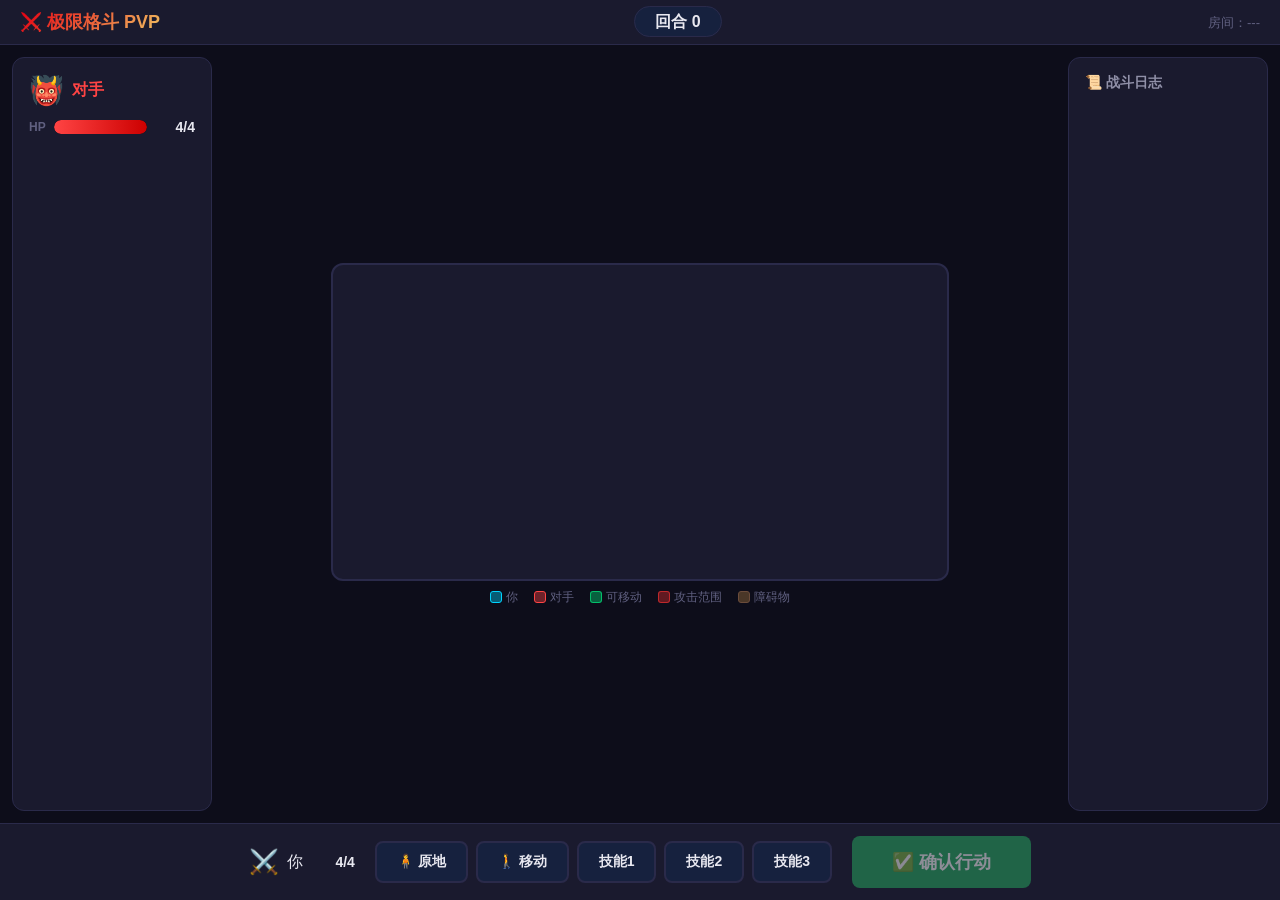
==== templates/game.html @ 5934aa99 "feat: 原地不动+砍头秒杀+RPS双方选+平局不重来" ====
<!DOCTYPE html>
<html lang="zh-CN">
<head>
    <meta charset="UTF-8">
    <meta name="viewport" content="width=device-width, initial-scale=1.0, maximum-scale=1.0, user-scalable=no">
    <title>极限格斗 PVP 鬼灭之刀 - 对战</title>
    <link rel="stylesheet" href="/static/style.css">
</head>
<body class="game-body">
    <div id="game-app">
        <!-- 顶部信息栏 -->
        <header class="game-header">
            <div class="header-left">
                <span class="game-logo">⚔️ 极限格斗 PVP</span>
            </div>
            <div class="header-center">
                <span class="turn-badge">回合 <span id="turn-number">0</span></span>
            </div>
            <div class="header-right">
                <span id="controlling-panel" class="room-badge hidden" style="margin-right:12px;color:var(--accent-gold);font-weight:700;">
                    <span id="controlling-label">当前操控: ---</span>
                </span>
                <span id="player-name-display" class="room-badge" style="margin-right:12px;"></span>
                <span id="room-display" class="room-badge">房间：---</span>
            </div>
        </header>

        <!-- 主体布局 -->
        <div class="game-main">
            <!-- 敌方信息 -->
            <aside class="player-panel enemy-panel" id="enemy-panel">
                <div class="panel-header enemy-header">
                    <span id="enemy-emoji">👹</span>
                    <h3 id="enemy-name">对手</h3>
                </div>
                <div class="hp-section">
                    <div class="hp-label">HP</div>
                    <div class="hp-bar-container">
                        <div class="hp-bar enemy-hp-bar" id="enemy-hp-bar"></div>
                    </div>
                    <div class="hp-text" id="enemy-hp-text">4/4</div>
                </div>
                <div id="enemy-status" class="status-badge"></div>
                <div class="skill-list" id="enemy-skills"></div>
            </aside>

            <!-- 地图 -->
            <main class="map-container">
                <div class="map-wrapper">
                    <div id="game-map" class="game-map"></div>
                </div>
                <!-- 图例 -->
                <div class="map-legend">
                    <span class="legend-item"><span class="legend-dot self-dot"></span> 你</span>
                    <span class="legend-item"><span class="legend-dot enemy-dot"></span> 对手</span>
                    <span class="legend-item"><span class="legend-dot move-dot"></span> 可移动</span>
                    <span class="legend-item"><span class="legend-dot attack-dot"></span> 攻击范围</span>
                    <span class="legend-item"><span class="legend-dot obstacle-dot"></span> 障碍物</span>
                </div>
            </main>

            <!-- 战斗日志 -->
            <aside class="log-panel">
                <h3>📜 战斗日志</h3>
                <div id="battle-log" class="battle-log"></div>
            </aside>
        </div>

        <!-- 下方：行动选择 -->
        <footer class="action-bar">
            <div class="your-info">
                <span id="your-emoji">⚔️</span>
                <span id="your-name">你</span>
                <div class="hp-section mini">
                    <div class="hp-bar-container">
                        <div class="hp-bar your-hp-bar" id="your-hp-bar"></div>
                    </div>
                    <span class="hp-text" id="your-hp-text">4/4</span>
                </div>
                <span id="your-status" class="status-badge"></span>
            </div>

            <div class="action-buttons" id="action-buttons">
                <button id="btn-stay" class="btn btn-action" data-action="stay">
                    🧍 原地
                </button>
                <button id="btn-move" class="btn btn-action" data-action="move">
                    🚶 移动
                </button>
                <button id="btn-skill-0" class="btn btn-action btn-skill" data-action="skill" data-index="0">
                    技能1
                </button>
                <button id="btn-skill-1" class="btn btn-action btn-skill" data-action="skill" data-index="1">
                    技能2
                </button>
                <button id="btn-skill-2" class="btn btn-action btn-skill" data-action="skill" data-index="2">
                    技能3
                </button>
            </div>

            <div class="confirm-section">
                <div id="direction-picker" class="direction-picker hidden">
                    <div class="direction-grid">
                        <button class="dir-btn" data-dir="ul">↖</button>
                        <button class="dir-btn" data-dir="up">↑</button>
                        <button class="dir-btn" data-dir="ur">↗</button>
                        <button class="dir-btn" data-dir="left">←</button>
                        <button class="dir-btn dir-center" disabled>◎</button>
                        <button class="dir-btn" data-dir="right">→</button>
                        <button class="dir-btn" data-dir="dl">↙</button>
                        <button class="dir-btn" data-dir="down">↓</button>
                        <button class="dir-btn" data-dir="dr">↘</button>
                    </div>
                </div>
                <button id="btn-confirm-action" class="btn btn-confirm" disabled>
                    ✅ 确认行动
                </button>
                <button id="btn-cancel-action" class="btn btn-cancel hidden">
                    ❌ 取消
                </button>
            </div>

            <div id="waiting-indicator" class="waiting-indicator hidden">
                <div class="loading-spinner"></div>
                <p>等待对手...</p>
            </div>
        </footer>

        <!-- 猜拳弹窗 -->
        <div id="rps-modal" class="modal hidden">
            <div class="modal-content">
                <h2>✊ 猜拳判定！</h2>
                <p id="rps-skill-name">技能命中，请猜拳决定伤害</p>
                <div class="rps-timer">剩余时间：<span id="rps-countdown">5</span>秒</div>
                <div class="rps-buttons">
                    <button class="rps-btn" data-choice="rock">
                        <span class="rps-icon">✊</span>
                        <span>石头</span>
                    </button>
                    <button class="rps-btn" data-choice="scissors">
                        <span class="rps-icon">✌️</span>
                        <span>剪刀</span>
                    </button>
                    <button class="rps-btn" data-choice="paper">
                        <span class="rps-icon">🖐️</span>
                        <span>布</span>
                    </button>
                </div>
            </div>
        </div>

        <!-- 断线重连遮罩 -->
        <div id="reconnect-overlay" class="modal hidden">
            <div class="modal-content reconnect-content">
                <h2>🔌 连接已断开</h2>
                <div id="reconnect-auto">
                    <div class="loading-spinner"></div>
                    <p class="reconnect-info"><span id="reconnect-countdown">5</span> 秒后自动重连</p>
                    <p class="reconnect-sub" id="reconnect-attempt"></p>
                </div>
                <div id="reconnect-manual" class="hidden">
                    <p>自动重连失败</p>
                    <button class="btn btn-primary" onclick="manualReconnect()">🔄 手动重连</button>
                    <button class="btn btn-secondary" onclick="location.reload()" style="margin-top:8px;">🔁 刷新页面</button>
                </div>
            </div>
        </div>

        <!-- 游戏结束弹窗 -->
        <div id="game-over-modal" class="modal hidden">
            <div class="modal-content game-over-content">
                <h1 id="game-over-title"></h1>
                <p id="game-over-message"></p>
                <button id="btn-new-game" class="btn btn-primary" onclick="location.reload()">
                    🔄 再来一局
                </button>
            </div>
        </div>
    </div>

    <script src="/static/player.js"></script>
    <script src="/static/battle-records.js"></script>
    <script src="/static/game.js"></script>
</body>
</html>
---- static/style.css ----
/* ========== 极限格斗 PVP 鬼灭之刀 - 暗黑日系风格 ========== */

:root {
    --bg-dark: #0d0d1a;
    --bg-panel: #1a1a2e;
    --bg-card: #16213e;
    --bg-cell: #1e1e3a;
    --obstacle: #4a3728;
    --obstacle-border: #6b4c3b;
    --self-blue: #00d4ff;
    --self-blue-glow: rgba(0, 212, 255, 0.4);
    --enemy-red: #ff4444;
    --enemy-red-glow: rgba(255, 68, 68, 0.4);
    --move-green: rgba(0, 255, 136, 0.35);
    --attack-red: rgba(255, 50, 50, 0.35);
    --accent-red: #e60012;
    --accent-gold: #f0c060;
    --text-primary: #e8e8f0;
    --text-secondary: #9090a8;
    --text-dim: #606080;
    --border-color: #2a2a4a;
    --btn-primary-bg: #c0392b;
    --btn-primary-hover: #e74c3c;
    --btn-secondary-bg: #2c3e50;
    --btn-secondary-hover: #34495e;
}

* {
    margin: 0;
    padding: 0;
    box-sizing: border-box;
}

body {
    font-family: "Microsoft YaHei", "PingFang SC", "Hiragino Sans GB", sans-serif;
    background: var(--bg-dark);
    color: var(--text-primary);
    min-height: 100vh;
    overflow-x: hidden;
}

/* ========== 通用 ========== */
.hidden { display: none !important; }

.phase {
    display: none;
    min-height: 100vh;
    padding: 40px 20px;
}

.phase.active {
    display: flex;
    flex-direction: column;
    align-items: center;
    justify-content: center;
}

.btn {
    padding: 12px 28px;
    border: none;
    border-radius: 8px;
    font-size: 16px;
    font-weight: 600;
    cursor: pointer;
    transition: all 0.2s;
    display: inline-flex;
    align-items: center;
    gap: 8px;
    font-family: inherit;
}

.btn:disabled {
    opacity: 0.5;
    cursor: not-allowed;
}

.btn-primary {
    background: var(--btn-primary-bg);
    color: white;
}

.btn-primary:hover:not(:disabled) {
    background: var(--btn-primary-hover);
    transform: translateY(-2px);
    box-shadow: 0 4px 16px rgba(231, 76, 60, 0.4);
}

.btn-secondary {
    background: var(--btn-secondary-bg);
    color: var(--text-primary);
    border: 1px solid var(--border-color);
}

.btn-secondary:hover:not(:disabled) {
    background: var(--btn-secondary-hover);
}

.btn-confirm {
    background: #27ae60;
    color: white;
    font-size: 18px;
    padding: 14px 40px;
}

.btn-confirm:hover:not(:disabled) {
    background: #2ecc71;
    box-shadow: 0 4px 16px rgba(46, 204, 113, 0.4);
}

.btn-cancel {
    background: #7f8c8d;
    color: white;
}

.input-group {
    margin-bottom: 16px;
}

.input-group label {
    display: block;
    margin-bottom: 6px;
    color: var(--text-secondary);
    font-size: 14px;
}

input[type="text"] {
    width: 100%;
    padding: 12px 16px;
    border: 2px solid var(--border-color);
    border-radius: 8px;
    background: var(--bg-card);
    color: var(--text-primary);
    font-size: 16px;
    font-family: inherit;
    outline: none;
    transition: border-color 0.2s;
}

input[type="text"]:focus {
    border-color: var(--self-blue);
}

.error-message {
    background: rgba(231, 76, 60, 0.15);
    border: 1px solid rgba(231, 76, 60, 0.4);
    color: #e74c3c;
    padding: 10px 16px;
    border-radius: 8px;
    margin-top: 12px;
    font-size: 14px;
}

.loading-spinner {
    width: 40px;
    height: 40px;
    border: 4px solid var(--border-color);
    border-top-color: var(--self-blue);
    border-radius: 50%;
    animation: spin 0.8s linear infinite;
    margin: 16px auto;
}

@keyframes spin {
    to { transform: rotate(360deg); }
}

.waiting-text {
    color: var(--text-secondary);
    text-align: center;
    margin-top: 12px;
    font-size: 14px;
}

/* ========== 玩家信息栏 ========== */
.player-bar {
    display: flex;
    align-items: center;
    justify-content: space-between;
    padding: 8px 20px;
    background: var(--bg-panel);
    border-bottom: 1px solid var(--border-color);
}

.player-bar-left {
    display: flex;
    align-items: center;
    gap: 8px;
}

.player-icon {
    font-size: 20px;
}

.player-display-name {
    font-size: 15px;
    font-weight: 600;
    color: var(--text-primary);
}

.player-display-id {
    font-size: 11px;
    color: var(--text-dim);
    font-family: "Courier New", monospace;
    background: var(--bg-card);
    padding: 2px 8px;
    border-radius: 4px;
}

.player-bar-right {
    display: flex;
    gap: 8px;
}

@media (max-width: 768px) {
    .player-bar {
        padding: 6px 12px;
    }
    .player-display-id {
        display: none;
    }
}

/* ========== 大厅 ========== */
.title-section {
    text-align: center;
    margin-bottom: 32px;
}

.game-title {
    font-size: 48px;
    background: linear-gradient(135deg, var(--accent-red), var(--accent-gold));
    -webkit-background-clip: text;
    -webkit-text-fill-color: transparent;
    background-clip: text;
    margin-bottom: 4px;
}

.game-subtitle {
    font-size: 24px;
    color: var(--text-secondary);
    letter-spacing: 4px;
}

.lobby-card {
    background: var(--bg-panel);
    border: 1px solid var(--border-color);
    border-radius: 16px;
    padding: 32px;
    width: 100%;
    max-width: 480px;
}

/* 大厅玩家卡片 */
.player-card {
    display: flex;
    align-items: center;
    gap: 12px;
    background: var(--bg-card);
    border: 1px solid var(--border-color);
    border-radius: 12px;
    padding: 14px 18px;
    margin-bottom: 20px;
}

.player-card-icon {
    font-size: 32px;
}

.player-card-info {
    flex: 1;
    display: flex;
    flex-direction: column;
}

.player-card-name {
    font-size: 18px;
    font-weight: 700;
    color: var(--text-primary);
}

.player-card-id {
    font-size: 11px;
    color: var(--text-dim);
    font-family: "Courier New", monospace;
}

.player-card .btn {
    flex-shrink: 0;
}

.lobby-buttons {
    display: flex;
    flex-direction: column;
    gap: 16px;
}

.lobby-buttons .btn {
    width: 100%;
    justify-content: center;
    padding: 16px;
    font-size: 18px;
}

.difficulty-select {
    display: flex;
    align-items: center;
    gap: 6px;
    flex-wrap: wrap;
}

.diff-btn {
    flex: 1;
    min-width: 60px;
    padding: 8px 6px;
    font-size: 12px;
    background: var(--bg-card);
    border: 1px solid var(--border-color);
    color: var(--text-secondary);
    border-radius: 6px;
    cursor: pointer;
    transition: all 0.2s;
}

.diff-btn.active {
    border-color: var(--accent-gold);
    color: var(--accent-gold);
    background: rgba(240, 192, 96, 0.1);
}

.diff-btn:hover {
    border-color: var(--self-blue);
}

.divider {
    display: flex;
    align-items: center;
    color: var(--text-dim);
    font-size: 14px;
}

.divider::before,
.divider::after {
    content: '';
    flex: 1;
    border-bottom: 1px solid var(--border-color);
}

.divider span {
    padding: 0 12px;
}

.join-section {
    display: flex;
    flex-direction: column;
    gap: 12px;
}

.room-info {
    margin-top: 20px;
    text-align: center;
}

.room-code-display {
    background: var(--bg-card);
    border: 2px dashed var(--accent-gold);
    border-radius: 8px;
    padding: 16px;
    margin-bottom: 12px;
}

.room-code-display .label {
    color: var(--text-secondary);
    font-size: 14px;
}

.code-text {
    font-size: 36px;
    font-weight: 700;
    letter-spacing: 8px;
    color: var(--accent-gold);
    font-family: "Courier New", monospace;
}

/* ========== 大厅双栏布局 ========== */
.lobby-layout {
    display: flex;
    gap: 20px;
    width: 100%;
    max-width: 1000px;
    align-items: flex-start;
    justify-content: center;
}

.lobby-left {
    width: 320px;
    flex-shrink: 0;
    position: sticky;
    top: 10px;
}

.lobby-right {
    flex: 1;
    max-width: 480px;
    min-width: 0;
}

/* ========== AI 向导 ========== */
.guide-section {
    background: var(--bg-card);
    border: 1px solid var(--border-color);
    border-radius: 10px;
    overflow: hidden;
}

.guide-header {
    display: flex;
    align-items: center;
    gap: 10px;
    padding: 12px 16px;
    cursor: pointer;
    transition: background 0.2s;
}

.guide-header:hover {
    background: var(--bg-card);
}

.guide-avatar {
    font-size: 28px;
}

.guide-title {
    flex: 1;
    font-size: 14px;
    font-weight: 600;
    color: var(--text-primary);
}

.guide-arrow {
    color: var(--text-dim);
    font-size: 12px;
}

.guide-body {
    border-top: 1px solid var(--border-color);
}

.guide-messages {
    min-height: 280px;
    max-height: 420px;
    overflow-y: auto;
    padding: 12px;
    display: flex;
    flex-direction: column;
    gap: 8px;
}

.guide-msg {
    max-width: 85%;
    padding: 8px 12px;
    border-radius: 10px;
    font-size: 13px;
    line-height: 1.5;
    word-break: break-word;
}

.guide-msg-guide {
    align-self: flex-start;
    background: var(--bg-card);
    border: 1px solid var(--border-color);
    color: var(--text-primary);
    border-bottom-left-radius: 2px;
}

.guide-msg-user {
    align-self: flex-end;
    background: rgba(0, 212, 255, 0.1);
    border: 1px solid rgba(0, 212, 255, 0.2);
    color: var(--text-primary);
    border-bottom-right-radius: 2px;
}

.guide-input-row {
    display: flex;
    gap: 8px;
    padding: 8px 12px;
    border-top: 1px solid var(--border-color);
}

.guide-input-row input {
    flex: 1;
    padding: 8px 12px;
    font-size: 13px;
}

.guide-actions {
    display: flex;
    gap: 6px;
    padding: 0 12px 10px;
}

.guide-actions .btn {
    font-size: 11px;
    padding: 5px 10px;
}

@media (max-width: 900px) {
    .lobby-layout {
        flex-direction: column;
        align-items: center;
    }
    .lobby-left {
        width: 100%;
        max-width: 480px;
        position: static;
    }
    .guide-messages {
        min-height: 0;
        max-height: 180px;
    }
}

/* ========== 房间大厅 ========== */
.room-lobby {
    margin-top: 24px;
    padding-top: 20px;
    border-top: 1px solid var(--border-color);
}

.lobby-title {
    font-size: 16px;
    color: var(--text-secondary);
    margin-bottom: 12px;
    text-align: center;
}

.room-list {
    max-height: 200px;
    overflow-y: auto;
    margin-bottom: 10px;
}

.room-empty {
    text-align: center;
    color: var(--text-dim);
    font-size: 13px;
    padding: 16px;
}

.room-item {
    display: flex;
    align-items: center;
    justify-content: space-between;
    padding: 10px 14px;
    background: var(--bg-card);
    border: 2px solid var(--border-color);
    border-radius: 8px;
    margin-bottom: 6px;
    transition: border-color 0.2s;
    gap: 10px;
}

.room-item:hover {
    border-color: var(--self-blue);
}

/* 可加入 - 金色边框 */
.room-item.status-waiting {
    border-color: rgba(240, 192, 96, 0.5);
}

/* 已满 - 灰色 */
.room-item.status-full {
    border-color: var(--border-color);
    opacity: 0.7;
}

/* 空房间（全部断开） */
.room-item.status-empty {
    border-color: rgba(255, 68, 68, 0.2);
    opacity: 0.5;
    border-style: dashed;
}

/* 自己的房间 */
.room-item.status-mine {
    border-color: rgba(0, 212, 255, 0.3);
    background: rgba(0, 212, 255, 0.03);
}

.room-own-tag {
    font-size: 10px;
    color: var(--self-blue);
    background: rgba(0, 212, 255, 0.1);
    padding: 1px 6px;
    border-radius: 4px;
}

/* 对战中 - 灰色 */
.room-item.status-ingame {
    border-color: var(--border-color);
    opacity: 0.55;
}

.room-item-left {
    display: flex;
    flex-direction: column;
    gap: 2px;
    min-width: 0;
    flex: 1;
}

.room-item-right {
    display: flex;
    align-items: center;
    gap: 8px;
    flex-shrink: 0;
}

.room-item-code {
    font-size: 16px;
    font-weight: 700;
    letter-spacing: 3px;
    color: var(--accent-gold);
    font-family: "Courier New", monospace;
}

.room-item-host {
    font-size: 13px;
    color: var(--text-secondary);
}

.room-item-time {
    font-size: 11px;
    color: var(--text-dim);
}

.room-count-badge {
    font-size: 13px;
    font-weight: 700;
    padding: 4px 10px;
    border-radius: 10px;
    min-width: 40px;
    text-align: center;
}

/* 1/2 未满 - 金色 */
.room-count-badge.waiting {
    background: rgba(240, 192, 96, 0.15);
    color: var(--accent-gold);
}

/* 2/2 已满 - 灰色 */
.room-count-badge.full {
    background: rgba(144, 144, 168, 0.12);
    color: var(--text-dim);
}

/* 对战中 */
.room-count-badge.ingame {
    background: rgba(255, 68, 68, 0.1);
    color: var(--enemy-red);
}

/* 0/2 全部离线 */
.room-count-badge.empty {
    background: rgba(255, 68, 68, 0.08);
    color: #cc6666;
}

/* 自己的房间 */
.room-count-badge.mine {
    background: rgba(0, 212, 255, 0.12);
    color: var(--self-blue);
}

.room-empty-tip {
    font-size: 10px;
    color: #996666;
}

.btn-sm {
    padding: 8px 16px;
    font-size: 13px;
}

#btn-refresh-rooms {
    width: 100%;
    padding: 8px;
    font-size: 13px;
    background: transparent;
    border: 1px dashed var(--border-color);
    color: var(--text-dim);
    cursor: pointer;
    border-radius: 8px;
}

#btn-refresh-rooms:hover {
    border-color: var(--self-blue);
    color: var(--self-blue);
}

/* ========== 技能选择 ========== */
.skill-selection {
    width: 100%;
    max-width: 800px;
}

.skill-grid {
    display: grid;
    grid-template-columns: repeat(3, 1fr);
    gap: 12px;
    margin-bottom: 20px;
}

.skill-card {
    background: var(--bg-card);
    border: 2px solid var(--border-color);
    border-radius: 12px;
    padding: 16px;
    cursor: pointer;
    transition: all 0.2s;
}

.skill-card:hover {
    border-color: var(--self-blue);
    transform: translateY(-2px);
}

.skill-card.selected {
    border-color: var(--accent-gold);
    background: rgba(240, 192, 96, 0.1);
    box-shadow: 0 0 16px rgba(240, 192, 96, 0.2);
}

.skill-card .skill-name {
    font-size: 16px;
    font-weight: 700;
    margin-bottom: 8px;
    color: var(--text-primary);
}

.skill-card .skill-type {
    display: inline-block;
    background: rgba(0, 212, 255, 0.15);
    color: var(--self-blue);
    padding: 2px 10px;
    border-radius: 4px;
    font-size: 12px;
    margin-bottom: 6px;
}

.skill-card .skill-damage {
    color: var(--enemy-red);
    font-weight: 600;
    font-size: 14px;
    margin-bottom: 4px;
}

.skill-card .skill-effects {
    color: var(--accent-gold);
    font-size: 12px;
    margin-bottom: 4px;
}

.skill-card .skill-desc {
    color: var(--text-dim);
    font-size: 12px;
    line-height: 1.4;
}

.skill-select-info {
    text-align: center;
}

.skill-select-info p {
    margin-bottom: 12px;
    color: var(--text-secondary);
}

.skill-select-info span {
    color: var(--accent-gold);
    font-weight: 700;
}

/* ========== 游戏页面 ========== */
.game-body {
    display: flex;
    flex-direction: column;
    height: 100vh;
    overflow: hidden;
}

#game-app {
    display: flex;
    flex-direction: column;
    height: 100vh;
}

.game-header {
    display: flex;
    justify-content: space-between;
    align-items: center;
    padding: 10px 20px;
    background: var(--bg-panel);
    border-bottom: 1px solid var(--border-color);
    flex-shrink: 0;
}

.game-logo {
    font-size: 18px;
    font-weight: 700;
    background: linear-gradient(135deg, var(--accent-red), var(--accent-gold));
    -webkit-background-clip: text;
    -webkit-text-fill-color: transparent;
    background-clip: text;
}

.turn-badge {
    background: var(--bg-card);
    padding: 6px 20px;
    border-radius: 20px;
    font-size: 16px;
    font-weight: 700;
    border: 1px solid var(--border-color);
}

.room-badge {
    color: var(--text-dim);
    font-size: 13px;
}

/* ========== 主体布局 ========== */
.game-main {
    display: flex;
    flex: 1;
    overflow: hidden;
    padding: 12px;
    gap: 12px;
}

/* ========== 玩家面板 ========== */
.player-panel {
    width: 200px;
    flex-shrink: 0;
    background: var(--bg-panel);
    border: 1px solid var(--border-color);
    border-radius: 12px;
    padding: 16px;
    display: flex;
    flex-direction: column;
    gap: 12px;
}

.panel-header {
    display: flex;
    align-items: center;
    gap: 8px;
}

.panel-header span {
    font-size: 28px;
}

.panel-header h3 {
    font-size: 16px;
    font-weight: 600;
}

.enemy-header h3 {
    color: var(--enemy-red);
}

.hp-section {
    display: flex;
    align-items: center;
    gap: 8px;
}

.hp-section.mini {
    gap: 4px;
}

.hp-label {
    font-size: 12px;
    font-weight: 700;
    color: var(--text-dim);
}

.hp-bar-container {
    flex: 1;
    height: 14px;
    background: var(--bg-dark);
    border-radius: 7px;
    overflow: hidden;
}

.hp-bar {
    height: 100%;
    border-radius: 7px;
    transition: width 0.5s ease, background 0.5s ease;
}

.your-hp-bar {
    background: linear-gradient(90deg, #00d4ff, #00a8cc);
}

.enemy-hp-bar {
    background: linear-gradient(90deg, #ff4444, #cc0000);
}

.hp-text {
    font-size: 14px;
    font-weight: 700;
    min-width: 40px;
    text-align: right;
}

.status-badge {
    font-size: 12px;
    padding: 4px 10px;
    border-radius: 4px;
    display: inline-block;
}

.status-badge:empty {
    display: none;
}

.status-badge.stunned {
    background: rgba(255, 193, 7, 0.2);
    color: #ffc107;
    display: inline-block;
}

.skill-list {
    font-size: 12px;
    color: var(--text-secondary);
}

.skill-list .skill-item {
    padding: 4px 0;
    border-bottom: 1px solid var(--border-color);
}

/* ========== 地图 ========== */
.map-container {
    flex: 1;
    display: flex;
    flex-direction: column;
    align-items: center;
    justify-content: center;
}

.map-wrapper {
    background: var(--bg-panel);
    border: 2px solid var(--border-color);
    border-radius: 12px;
    padding: 8px;
}

.game-map {
    display: grid;
    grid-template-columns: repeat(12, 48px);
    grid-template-rows: repeat(6, 48px);
    gap: 2px;
}

.map-cell {
    width: 48px;
    height: 48px;
    background: var(--bg-cell);
    border: 1px solid var(--border-color);
    border-radius: 4px;
    cursor: pointer;
    transition: all 0.15s;
    position: relative;
    display: flex;
    align-items: center;
    justify-content: center;
    font-size: 20px;
    touch-action: manipulation;
    -webkit-tap-highlight-color: transparent;
    user-select: none;
}

.map-cell:hover {
    border-color: rgba(255, 255, 255, 0.4);
    transform: scale(1.05);
    z-index: 2;
}

.map-cell.obstacle {
    background: var(--obstacle);
    border-color: var(--obstacle-border);
    cursor: not-allowed;
}

.map-cell.obstacle::after {
    content: '⛰️';
    font-size: 18px;
    opacity: 0.6;
}

.map-cell.self {
    background: rgba(0, 212, 255, 0.25);
    border-color: var(--self-blue);
    box-shadow: 0 0 12px var(--self-blue-glow);
    animation: pulse-blue 1.5s ease-in-out infinite;
}

.map-cell.enemy {
    background: rgba(255, 68, 68, 0.25);
    border-color: var(--enemy-red);
    box-shadow: 0 0 12px var(--enemy-red-glow);
    animation: pulse-red 1.5s ease-in-out infinite;
}

.map-cell.move-highlight {
    background: var(--move-green);
    border-color: rgba(0, 255, 136, 0.6);
    cursor: pointer;
}

.map-cell.attack-highlight {
    background: var(--attack-red);
    border-color: rgba(255, 50, 50, 0.6);
    cursor: pointer;
}

.map-cell.direction-highlight {
    border-color: var(--accent-gold);
    box-shadow: 0 0 8px rgba(240, 192, 96, 0.5);
}

@keyframes pulse-blue {
    0%, 100% { box-shadow: 0 0 12px var(--self-blue-glow); }
    50% { box-shadow: 0 0 20px rgba(0, 212, 255, 0.6); }
}

@keyframes pulse-red {
    0%, 100% { box-shadow: 0 0 12px var(--enemy-red-glow); }
    50% { box-shadow: 0 0 20px rgba(255, 68, 68, 0.6); }
}

/* 坐标标签 */
.map-cell .coord-label {
    position: absolute;
    bottom: 1px;
    right: 3px;
    font-size: 8px;
    color: rgba(255, 255, 255, 0.2);
    pointer-events: none;
}

.map-legend {
    display: flex;
    gap: 16px;
    margin-top: 8px;
    font-size: 12px;
    color: var(--text-dim);
}

.legend-item {
    display: flex;
    align-items: center;
    gap: 4px;
}

.legend-dot {
    width: 12px;
    height: 12px;
    border-radius: 3px;
    display: inline-block;
}

.legend-dot.self-dot { background: rgba(0, 212, 255, 0.4); border: 1px solid var(--self-blue); }
.legend-dot.enemy-dot { background: rgba(255, 68, 68, 0.4); border: 1px solid var(--enemy-red); }
.legend-dot.move-dot { background: var(--move-green); border: 1px solid rgba(0, 255, 136, 0.6); }
.legend-dot.attack-dot { background: var(--attack-red); border: 1px solid rgba(255, 50, 50, 0.6); }
.legend-dot.obstacle-dot { background: var(--obstacle); border: 1px solid var(--obstacle-border); }

/* ========== 战斗日志 ========== */
.log-panel {
    width: 200px;
    flex-shrink: 0;
    background: var(--bg-panel);
    border: 1px solid var(--border-color);
    border-radius: 12px;
    padding: 16px;
    display: flex;
    flex-direction: column;
}

.log-panel h3 {
    font-size: 14px;
    color: var(--text-secondary);
    margin-bottom: 8px;
}

.battle-log {
    flex: 1;
    overflow-y: auto;
    font-size: 12px;
    line-height: 1.6;
}

.battle-log .log-entry {
    padding: 4px 0;
    border-bottom: 1px solid rgba(255, 255, 255, 0.05);
    color: var(--text-secondary);
}

.battle-log .log-entry:first-child {
    color: var(--text-primary);
    font-weight: 600;
}

/* ========== 行动栏 ========== */
.action-bar {
    display: flex;
    align-items: center;
    justify-content: center;
    gap: 20px;
    padding: 12px 20px;
    background: var(--bg-panel);
    border-top: 1px solid var(--border-color);
    flex-shrink: 0;
}

.your-info {
    display: flex;
    align-items: center;
    gap: 8px;
}

.your-info > span:first-child {
    font-size: 24px;
}

.action-buttons {
    display: flex;
    gap: 8px;
}

.btn-action {
    padding: 10px 20px;
    font-size: 14px;
    border-radius: 8px;
    border: 2px solid var(--border-color);
    background: var(--bg-card);
    color: var(--text-primary);
    cursor: pointer;
    transition: all 0.2s;
    font-family: inherit;
}

.btn-action:hover:not(:disabled) {
    border-color: var(--self-blue);
    background: rgba(0, 212, 255, 0.1);
}

.btn-action.active {
    border-color: var(--accent-gold);
    background: rgba(240, 192, 96, 0.15);
    box-shadow: 0 0 12px rgba(240, 192, 96, 0.3);
}

.btn-action:disabled {
    opacity: 0.4;
    cursor: not-allowed;
}

.confirm-section {
    display: flex;
    align-items: center;
    gap: 12px;
}

.waiting-indicator {
    display: flex;
    align-items: center;
    gap: 12px;
    color: var(--text-secondary);
    font-size: 14px;
}

.waiting-indicator .loading-spinner {
    width: 20px;
    height: 20px;
    margin: 0;
}

/* ========== 方向选择器 ========== */
.direction-picker {
    background: var(--bg-card);
    border: 1px solid var(--border-color);
    border-radius: 8px;
    padding: 8px;
}

.direction-grid {
    display: grid;
    grid-template-columns: repeat(3, 36px);
    grid-template-rows: repeat(3, 36px);
    gap: 2px;
}

.dir-btn {
    width: 36px;
    height: 36px;
    border: 1px solid var(--border-color);
    background: var(--bg-panel);
    color: var(--text-primary);
    border-radius: 4px;
    cursor: pointer;
    font-size: 16px;
    display: flex;
    align-items: center;
    justify-content: center;
    transition: all 0.15s;
}

.dir-btn:hover {
    background: rgba(0, 212, 255, 0.2);
    border-color: var(--self-blue);
}

.dir-btn.selected {
    background: rgba(240, 192, 96, 0.3);
    border-color: var(--accent-gold);
}

.dir-center {
    cursor: default;
    opacity: 0.3;
}

/* ========== 猜拳弹窗 ========== */
.modal {
    position: fixed;
    top: 0;
    left: 0;
    width: 100%;
    height: 100%;
    background: rgba(0, 0, 0, 0.8);
    display: flex;
    align-items: center;
    justify-content: center;
    z-index: 1000;
    animation: fadeIn 0.3s ease;
}

@keyframes fadeIn {
    from { opacity: 0; }
    to { opacity: 1; }
}

.modal-content {
    background: var(--bg-panel);
    border: 2px solid var(--accent-gold);
    border-radius: 16px;
    padding: 32px;
    text-align: center;
    max-width: 480px;
    width: 90%;
    animation: slideUp 0.3s ease;
}

@keyframes slideUp {
    from { transform: translateY(30px); opacity: 0; }
    to { transform: translateY(0); opacity: 1; }
}

.modal-content h2 {
    font-size: 28px;
    margin-bottom: 12px;
}

.rps-timer {
    color: var(--accent-gold);
    font-size: 16px;
    font-weight: 700;
    margin-bottom: 20px;
}

.rps-timer.urgent {
    color: var(--enemy-red);
    animation: pulse-red 0.5s ease-in-out infinite;
}

.rps-buttons {
    display: flex;
    gap: 16px;
    justify-content: center;
}

.rps-btn {
    width: 110px;
    height: 130px;
    background: var(--bg-card);
    border: 3px solid var(--border-color);
    border-radius: 16px;
    cursor: pointer;
    transition: all 0.2s;
    display: flex;
    flex-direction: column;
    align-items: center;
    justify-content: center;
    gap: 8px;
    font-family: inherit;
    color: var(--text-primary);
}

.rps-btn:hover {
    border-color: var(--accent-gold);
    background: rgba(240, 192, 96, 0.1);
    transform: translateY(-4px);
    box-shadow: 0 8px 24px rgba(240, 192, 96, 0.3);
}

.rps-btn.selected {
    border-color: var(--accent-gold);
    background: rgba(240, 192, 96, 0.25);
    box-shadow: 0 0 20px rgba(240, 192, 96, 0.5);
    transform: scale(1.08);
}

.rps-btn:disabled {
    opacity: 0.4;
    cursor: not-allowed;
    transform: none;
}

.rps-btn.selected:disabled {
    opacity: 1;
    cursor: default;
}

.rps-icon {
    font-size: 48px;
}

/* ========== 断线重连弹窗 ========== */
.reconnect-content {
    text-align: center;
}
.reconnect-content h2 {
    color: var(--accent-gold);
    margin-bottom: 16px;
}
.reconnect-info {
    color: var(--text-primary);
    font-size: 16px;
    margin: 12px 0;
}
.reconnect-info span {
    color: var(--accent-gold);
    font-size: 24px;
    font-weight: 700;
}
.reconnect-sub {
    color: var(--text-dim);
    font-size: 13px;
}

/* ========== 游戏结束弹窗 ========== */
.game-over-content h1 {
    font-size: 36px;
    margin-bottom: 12px;
}

.game-over-content h1.win {
    color: var(--accent-gold);
}

.game-over-content h1.lose {
    color: var(--enemy-red);
}

.game-over-content h1.draw {
    color: var(--text-secondary);
}

/* ========== HP 动画 ========== */
.hp-damage-flash {
    animation: hpFlash 0.5s ease;
}

@keyframes hpFlash {
    0% { color: var(--enemy-red); transform: scale(1.3); }
    100% { color: var(--text-primary); transform: scale(1); }
}

/* ========== 响应式 ========== */

/* 平板 (768px - 1024px) */
@media (max-width: 1024px) {
    .game-map {
        grid-template-columns: repeat(12, 36px);
        grid-template-rows: repeat(6, 36px);
    }
    .map-cell {
        width: 36px;
        height: 36px;
        font-size: 14px;
    }
    .map-cell .coord-label {
        display: none;
    }
    .player-panel, .log-panel {
        width: 140px;
        padding: 10px;
        font-size: 12px;
    }
    .btn-action {
        padding: 8px 12px;
        font-size: 12px;
    }
    .skill-grid {
        grid-template-columns: repeat(2, 1fr);
    }
}

/* ========== 手机端 (≤ 768px) ========== */
@media (max-width: 768px) {
    /* --- 全局 --- */
    body {
        font-size: 14px;
    }
    .game-body {
        height: 100dvh;
        overflow-y: auto;
    }

    /* --- 大厅 --- */
    .game-title {
        font-size: 28px;
    }
    .game-subtitle {
        font-size: 18px;
        letter-spacing: 2px;
    }
    .lobby-card {
        padding: 20px;
        max-width: 100%;
    }
    .lobby-buttons .btn {
        padding: 14px;
        font-size: 16px;
    }
    .code-text {
        font-size: 24px;
        letter-spacing: 4px;
    }

    /* --- 游戏头部 --- */
    .game-header {
        padding: 8px 12px;
    }
    .game-logo {
        font-size: 14px;
    }
    .turn-badge {
        font-size: 13px;
        padding: 4px 14px;
    }
    .room-badge {
        font-size: 11px;
    }

    /* --- 主布局纵向堆叠 --- */
    .game-main {
        flex-direction: column;
        padding: 6px;
        gap: 6px;
        overflow-y: auto;
        flex: 1;
    }

    /* --- 玩家面板横向紧凑 --- */
    .player-panel {
        width: 100%;
        flex-direction: row;
        align-items: center;
        gap: 10px;
        padding: 8px 12px;
        flex-shrink: 0;
        flex-wrap: wrap;
    }
    .panel-header {
        gap: 4px;
    }
    .panel-header span {
        font-size: 20px;
    }
    .panel-header h3 {
        font-size: 13px;
    }
    .hp-section {
        flex: 1;
        min-width: 80px;
    }
    .hp-bar-container {
        height: 10px;
    }
    .hp-text {
        font-size: 12px;
        min-width: 32px;
    }
    .skill-list {
        display: none; /* 手机上隐藏技能列表节省空间 */
    }

    /* --- 日志面板 --- */
    .log-panel {
        width: 100%;
        max-height: 100px;
        flex-shrink: 0;
        padding: 8px 12px;
        order: 3;
    }
    .log-panel h3 {
        font-size: 12px;
        margin-bottom: 4px;
    }
    .battle-log {
        font-size: 11px;
        max-height: 60px;
    }

    /* --- 地图容器 --- */
    .map-container {
        order: 2;
        flex: 1;
        min-height: 0;
        overflow: auto;
    }
    .map-wrapper {
        padding: 4px;
    }
    .game-map {
        grid-template-columns: repeat(12, minmax(24px, 1fr));
        grid-template-rows: repeat(6, minmax(24px, 1fr));
        gap: 1px;
        width: 100%;
        max-width: 100vw;
        aspect-ratio: 12 / 6;
    }
    .map-cell {
        width: auto;
        height: auto;
        aspect-ratio: 1;
        font-size: 12px;
        border-radius: 2px;
    }
    .map-cell .coord-label {
        display: none;
    }
    .map-cell.obstacle::after {
        font-size: 12px;
    }
    .map-legend {
        flex-wrap: wrap;
        gap: 8px;
        font-size: 10px;
        justify-content: center;
    }

    /* --- 底部操作栏 --- */
    .action-bar {
        flex-wrap: wrap;
        gap: 8px;
        padding: 8px 10px;
    }
    .your-info {
        width: 100%;
        justify-content: center;
        gap: 6px;
        font-size: 13px;
    }
    .your-info > span:first-child {
        font-size: 18px;
    }
    .action-buttons {
        width: 100%;
        justify-content: center;
        flex-wrap: wrap;
    }
    .btn-action {
        flex: 1 1 auto;
        min-width: 60px;
        padding: 12px 8px;
        font-size: 12px;
        text-align: center;
        justify-content: center;
    }
    .confirm-section {
        width: 100%;
        justify-content: center;
        flex-wrap: wrap;
    }
    .btn-confirm {
        width: 100%;
        padding: 14px;
        font-size: 16px;
    }
    .btn-cancel {
        width: 100%;
        padding: 12px;
    }
    .waiting-indicator {
        width: 100%;
        justify-content: center;
    }

    /* --- 方向选择器 --- */
    .direction-picker {
        padding: 6px;
    }
    .direction-grid {
        grid-template-columns: repeat(3, 44px);
        grid-template-rows: repeat(3, 44px);
    }
    .dir-btn {
        width: 44px;
        height: 44px;
        font-size: 20px;
    }

    /* --- 技能选择 --- */
    .skill-grid {
        grid-template-columns: repeat(2, 1fr);
        gap: 8px;
    }
    .skill-card {
        padding: 12px;
    }
    .skill-card .skill-name {
        font-size: 14px;
    }

    /* --- 猜拳弹窗 --- */
    .modal-content {
        padding: 20px;
        max-width: 95vw;
    }
    .modal-content h2 {
        font-size: 22px;
    }
    .rps-buttons {
        flex-direction: row;
        gap: 8px;
    }
    .rps-btn {
        width: 90px;
        height: 110px;
        flex: 1;
    }
    .rps-icon {
        font-size: 36px;
    }

    /* --- 游戏结束弹窗 --- */
    .game-over-content h1 {
        font-size: 28px;
    }

    /* --- 方向选择器（用于技能的目标选择）--- */
    .direction-picker .direction-grid {
        grid-template-columns: repeat(3, 40px);
        grid-template-rows: repeat(3, 40px);
    }
    .direction-picker .dir-btn {
        width: 40px;
        height: 40px;
        font-size: 18px;
    }
}

/* ========== 小屏手机 (≤ 400px) ========== */
@media (max-width: 400px) {
    .game-map {
        grid-template-columns: repeat(12, minmax(20px, 1fr));
        grid-template-rows: repeat(6, minmax(20px, 1fr));
    }
    .map-cell {
        font-size: 10px;
    }
    .map-cell.obstacle::after {
        font-size: 10px;
    }
    .btn-action {
        padding: 10px 6px;
        font-size: 11px;
        min-width: 50px;
    }
    .game-title {
        font-size: 22px;
    }
    .game-subtitle {
        font-size: 14px;
    }
    .skill-grid {
        grid-template-columns: 1fr;
    }
    .rps-btn {
        width: 70px;
        height: 90px;
    }
    .rps-icon {
        font-size: 28px;
    }
    .direction-grid {
        grid-template-columns: repeat(3, 36px);
        grid-template-rows: repeat(3, 36px);
    }
    .dir-btn {
        width: 36px;
        height: 36px;
        font-size: 16px;
    }
    .modal-content {
        padding: 16px;
    }
    .modal-content h2 {
        font-size: 18px;
    }
}
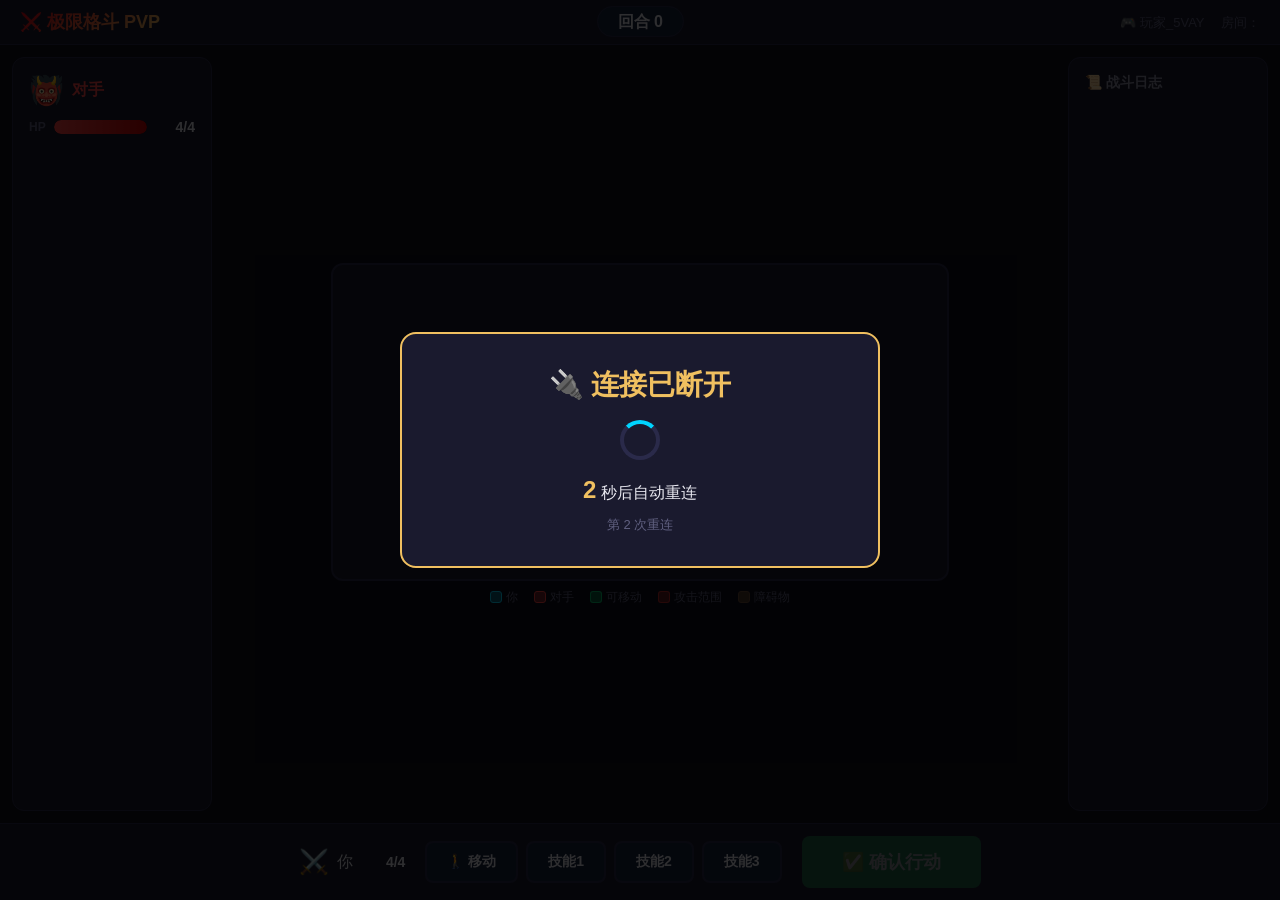
==== commit 51eef557: "Revert "feat: 原地不动+砍头秒杀+RPS双方选+平局不重来" This reverts commit 5934aa999ee2a104e20cadfc0209e953a006e22f." ====
--- a/templates/game.html
+++ b/templates/game.html
@@ -4,7 +4,7 @@
     <meta charset="UTF-8">
     <meta name="viewport" content="width=device-width, initial-scale=1.0, maximum-scale=1.0, user-scalable=no">
     <title>极限格斗 PVP 鬼灭之刀 - 对战</title>
-    <link rel="stylesheet" href="/static/style.css">
+    <link rel="stylesheet" href="/static/style.css?v=2">
 </head>
 <body class="game-body">
     <div id="game-app">
@@ -81,9 +81,6 @@
             </div>
 
             <div class="action-buttons" id="action-buttons">
-                <button id="btn-stay" class="btn btn-action" data-action="stay">
-                    🧍 原地
-                </button>
                 <button id="btn-move" class="btn btn-action" data-action="move">
                     🚶 移动
                 </button>
@@ -178,8 +175,8 @@
         </div>
     </div>
 
-    <script src="/static/player.js"></script>
-    <script src="/static/battle-records.js"></script>
-    <script src="/static/game.js"></script>
+    <script src="/static/player.js?v=2"></script>
+    <script src="/static/battle-records.js?v=2"></script>
+    <script src="/static/game.js?v=2"></script>
 </body>
 </html>
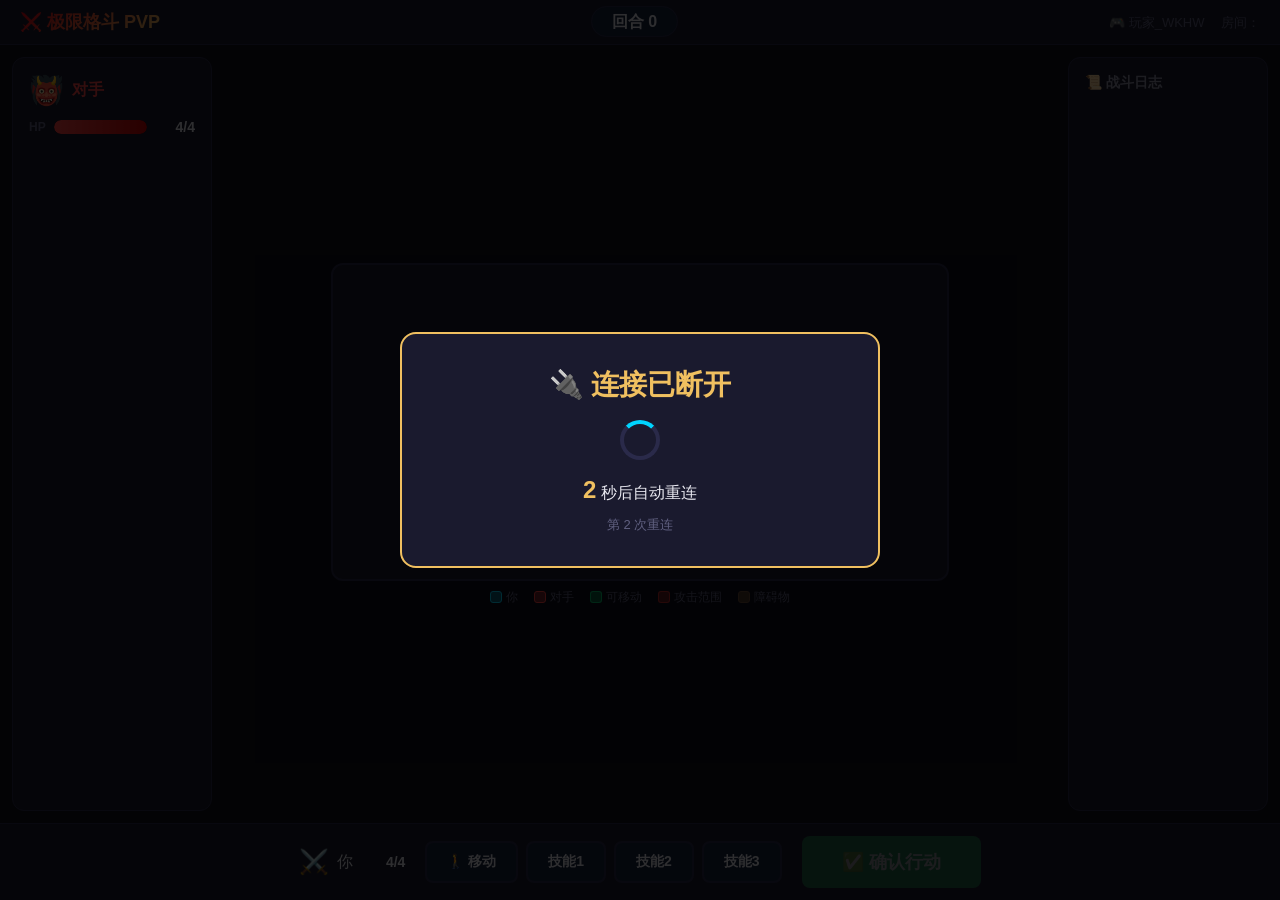
==== commit 03b4c405: "refactor: 删除离线模式" ====
--- a/templates/game.html
+++ b/templates/game.html
@@ -17,9 +17,6 @@
                 <span class="turn-badge">回合 <span id="turn-number">0</span></span>
             </div>
             <div class="header-right">
-                <span id="controlling-panel" class="room-badge hidden" style="margin-right:12px;color:var(--accent-gold);font-weight:700;">
-                    <span id="controlling-label">当前操控: ---</span>
-                </span>
                 <span id="player-name-display" class="room-badge" style="margin-right:12px;"></span>
                 <span id="room-display" class="room-badge">房间：---</span>
             </div>
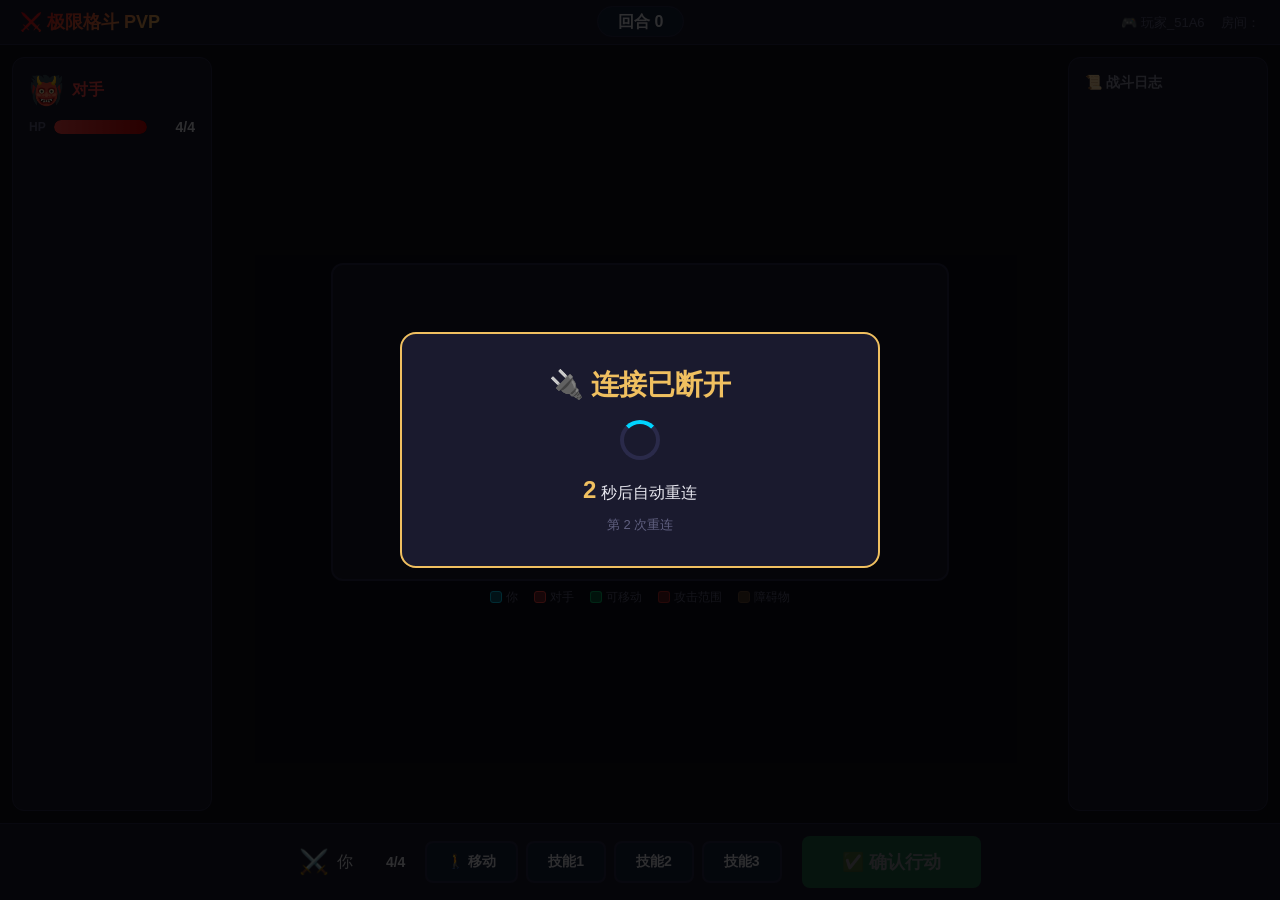
==== commit a23a57ec: "feat: 方向选择器中心按钮改为第9方向(原地不动)" ====
--- a/templates/game.html
+++ b/templates/game.html
@@ -99,7 +99,7 @@
                         <button class="dir-btn" data-dir="up">↑</button>
                         <button class="dir-btn" data-dir="ur">↗</button>
                         <button class="dir-btn" data-dir="left">←</button>
-                        <button class="dir-btn dir-center" disabled>◎</button>
+                        <button class="dir-btn" data-dir="stay">🧍</button>
                         <button class="dir-btn" data-dir="right">→</button>
                         <button class="dir-btn" data-dir="dl">↙</button>
                         <button class="dir-btn" data-dir="down">↓</button>
--- a/static/style.css
+++ b/static/style.css
@@ -1231,9 +1231,13 @@
     border-color: var(--accent-gold);
 }
 
-.dir-center {
-    cursor: default;
-    opacity: 0.3;
+.dir-btn[data-dir="stay"] {
+    opacity: 0.7;
+}
+.dir-btn[data-dir="stay"]:hover {
+    opacity: 1;
+    background: rgba(0, 212, 255, 0.2);
+    border-color: var(--self-blue);
 }
 
 /* ========== 猜拳弹窗 ========== */
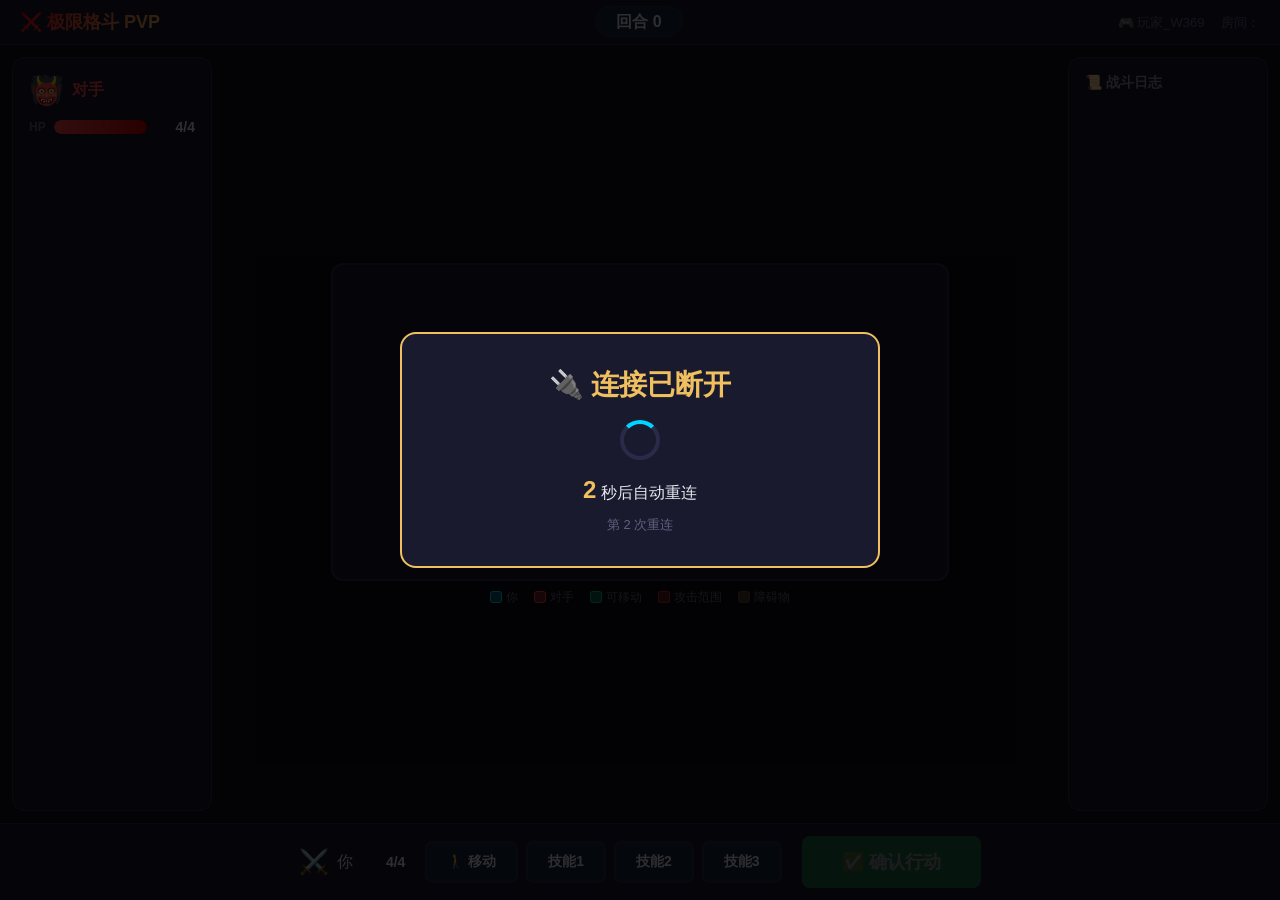
==== commit ddec1dcc: "feat: 再来一局 - 重置地图位置HP重新开始" ====
--- a/templates/game.html
+++ b/templates/game.html
@@ -165,7 +165,7 @@
             <div class="modal-content game-over-content">
                 <h1 id="game-over-title"></h1>
                 <p id="game-over-message"></p>
-                <button id="btn-new-game" class="btn btn-primary" onclick="location.reload()">
+                <button id="btn-new-game" class="btn btn-primary" onclick="requestRematch()">
                     🔄 再来一局
                 </button>
             </div>
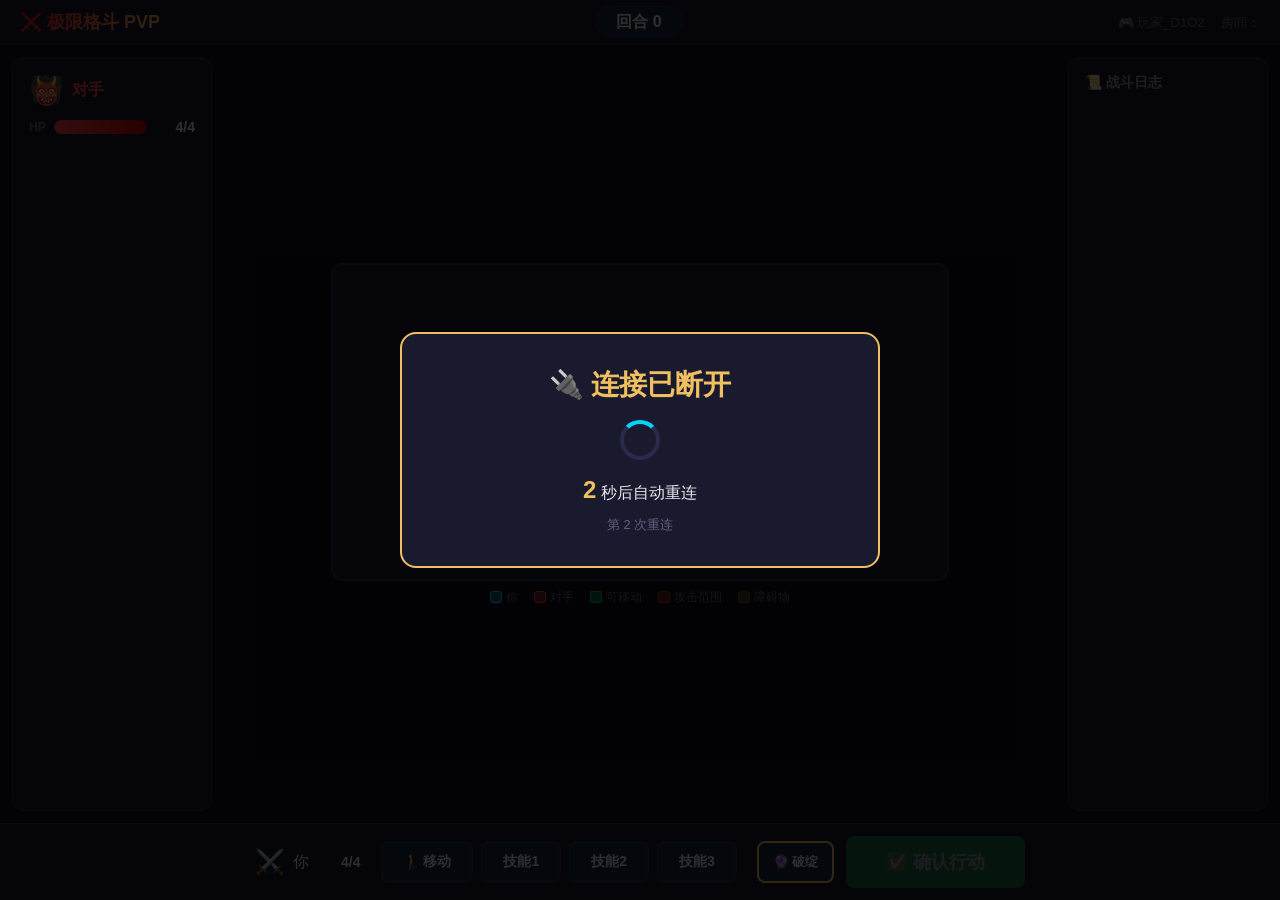
==== commit b6ced3e0: "feat: 破绽之线改为被动-单局1次行动后可改方向" ====
--- a/templates/game.html
+++ b/templates/game.html
@@ -106,6 +106,9 @@
                         <button class="dir-btn" data-dir="dr">↘</button>
                     </div>
                 </div>
+                <button id="btn-hazumi" class="btn btn-action" style="padding:10px 14px;font-size:13px;border-color:var(--accent-gold);" title="破绽之线：单局1次，行动后可改方向">
+                    🔮 破绽
+                </button>
                 <button id="btn-confirm-action" class="btn btn-confirm" disabled>
                     ✅ 确认行动
                 </button>
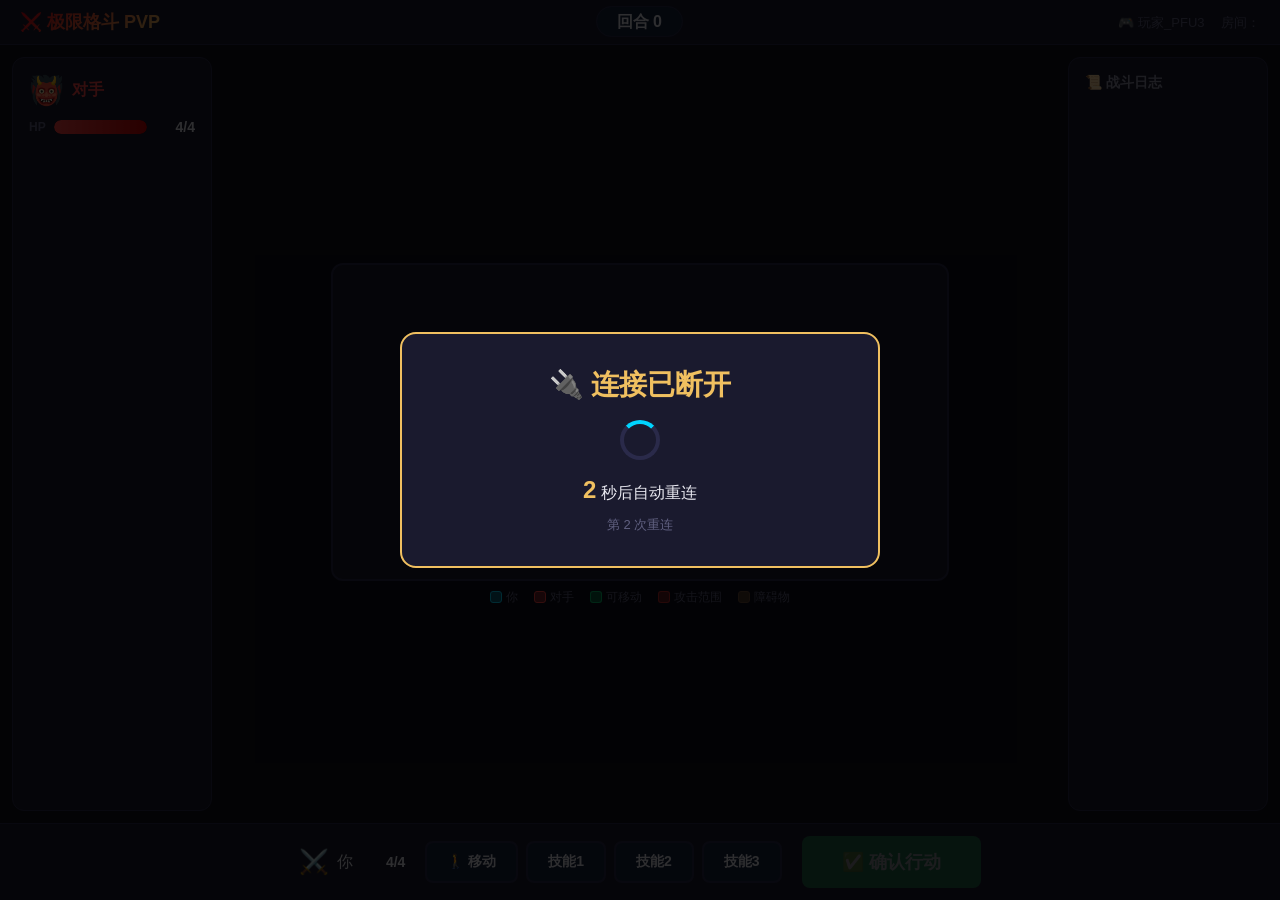
==== commit d888129c: "Revert "feat: 破绽之线改为被动-单局1次行动后可改方向" This reverts commit b6ced3e0e555394fab13e7999469b26f8ec2c0c9." ====
--- a/templates/game.html
+++ b/templates/game.html
@@ -106,9 +106,6 @@
                         <button class="dir-btn" data-dir="dr">↘</button>
                     </div>
                 </div>
-                <button id="btn-hazumi" class="btn btn-action" style="padding:10px 14px;font-size:13px;border-color:var(--accent-gold);" title="破绽之线：单局1次，行动后可改方向">
-                    🔮 破绽
-                </button>
                 <button id="btn-confirm-action" class="btn btn-confirm" disabled>
                     ✅ 确认行动
                 </button>
